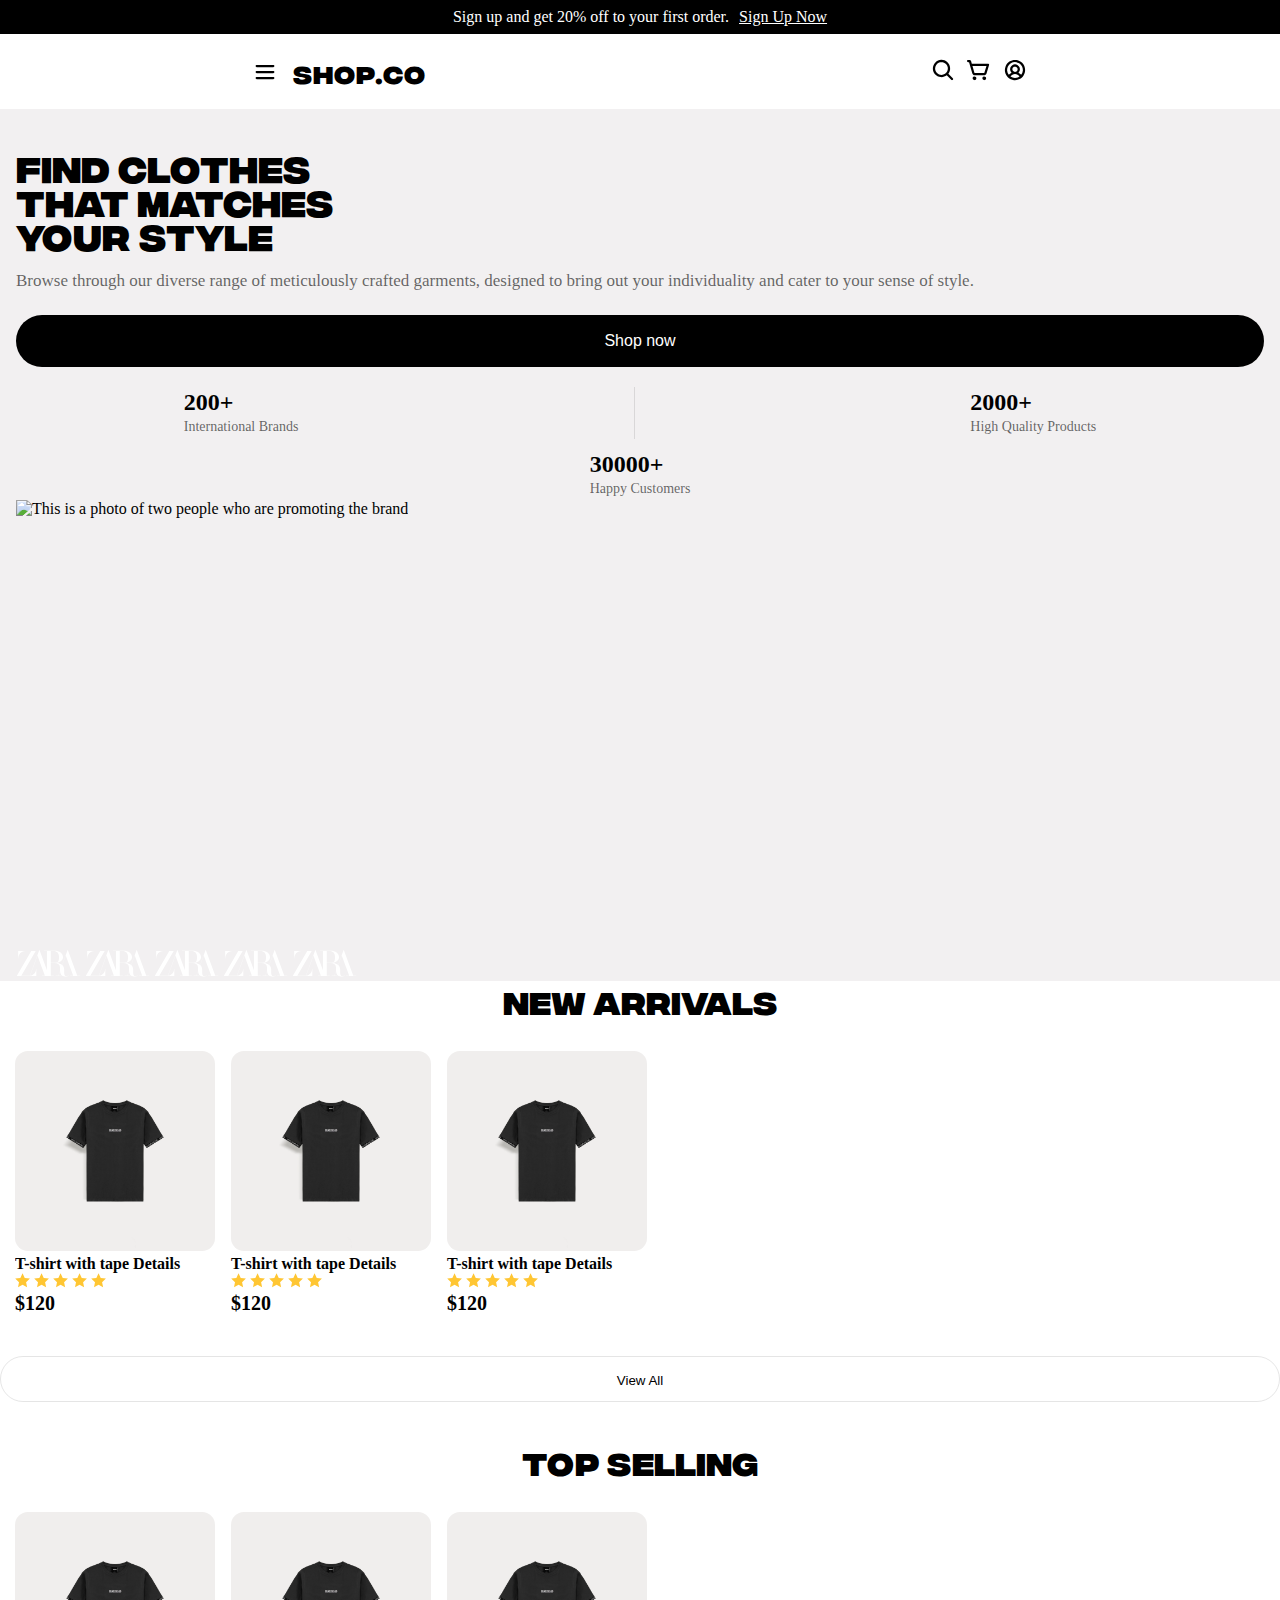
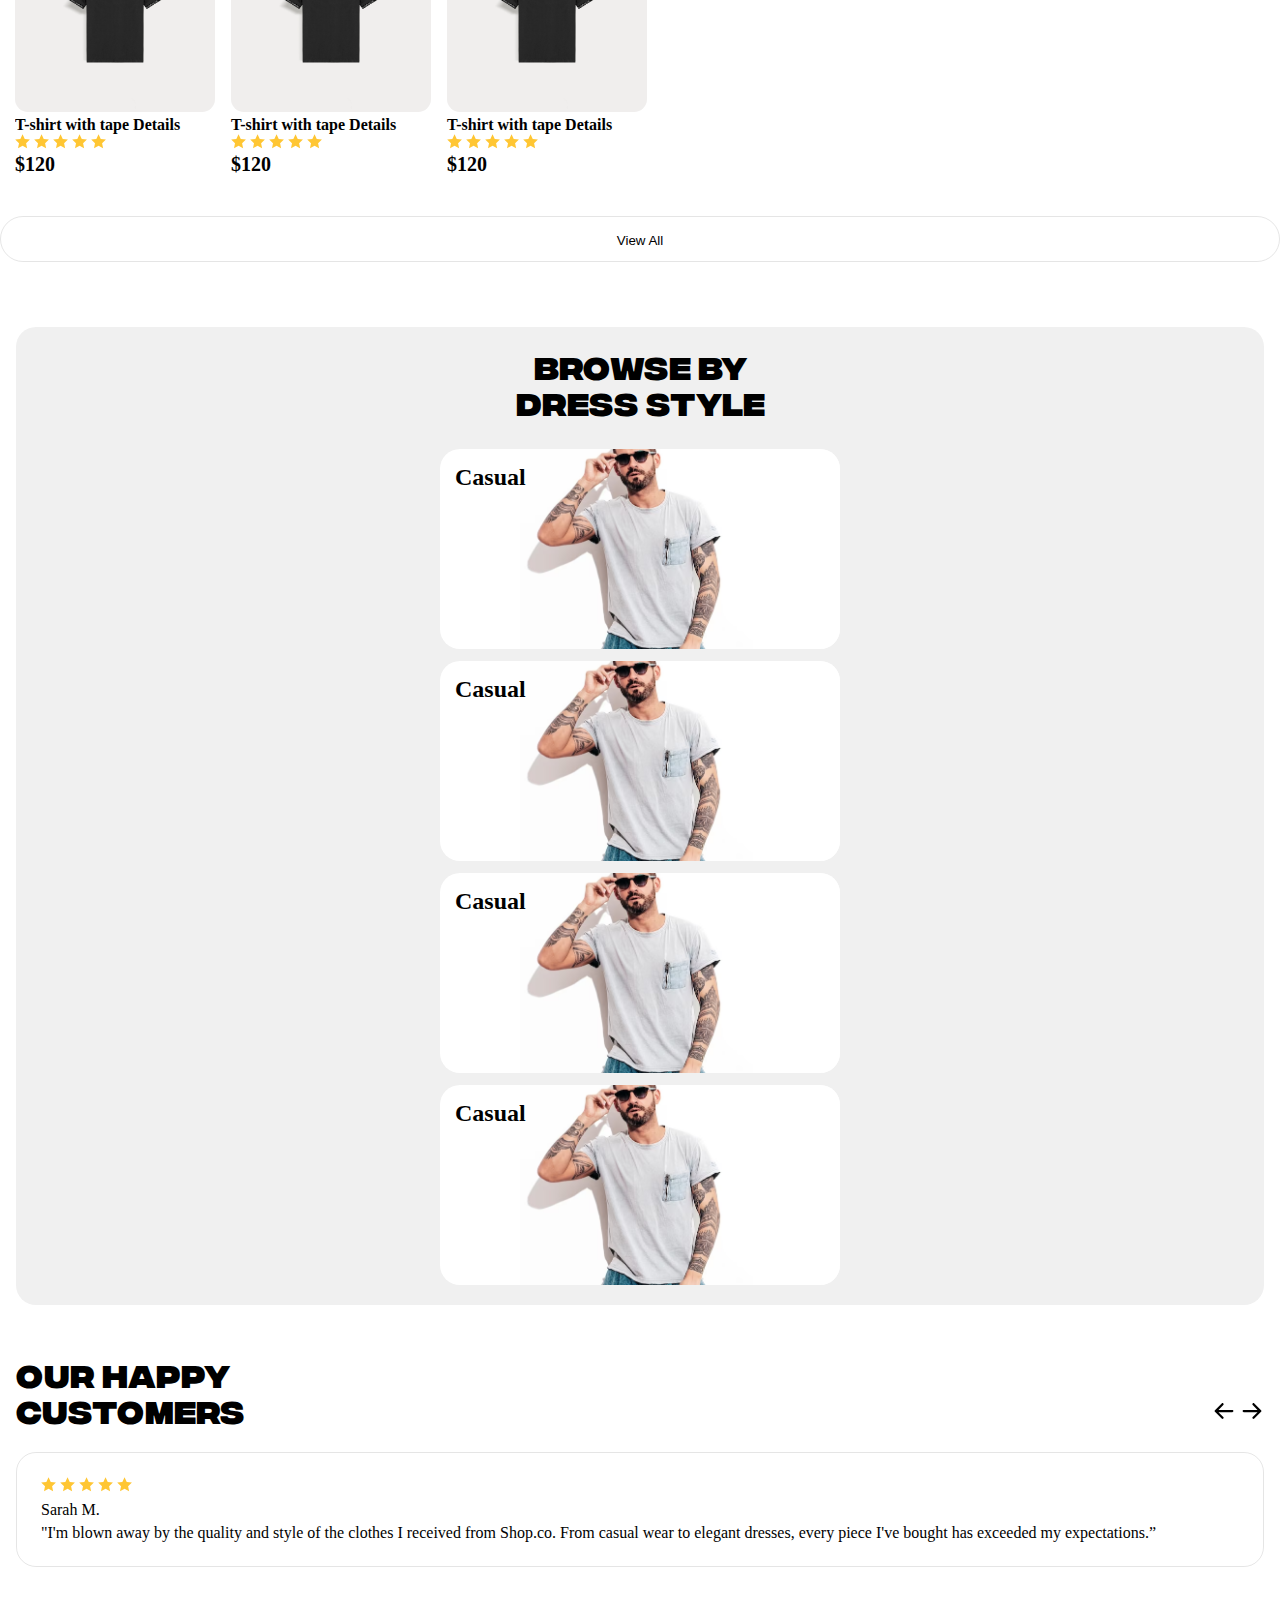
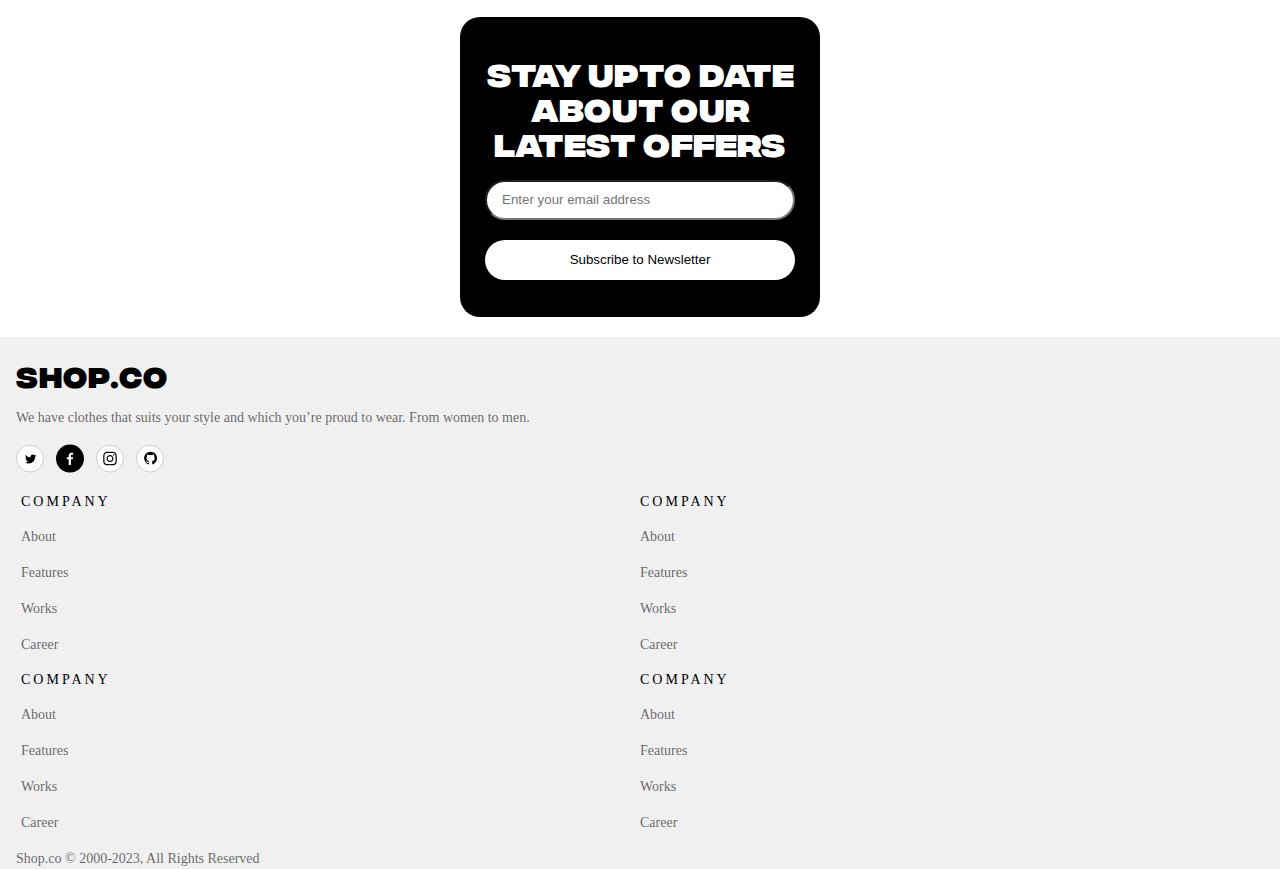
==== e_commerce/index.html @ 4b3caf9c "Added several elements in css" ====
<!DOCTYPE html>
<html lang="en">

<head>
    <meta charset="UTF-8">
    <meta name="viewport" content="width=device-width, initial-scale=1.0">
    <title>Ecommerce</title>
    <link href="https://fonts.cdnfonts.com/css/satoshi" rel="stylesheet">
    <link rel="stylesheet" href="./global.css">
    <link rel="stylesheet" href="font.css">
    <link rel="stylesheet" href="style.css">
</head>

<body>
    <header>
        <section class="flex-all-center banner">
            <p>Sign up and get 20% off to your first order.</p><span> Sign Up Now</span>
        </section>
        <nav class="navbar">
            <div class="flex-all-center navbar__side">
                <img class="menu" src="./assets/icons/Frame.svg" alt="">
                <p class="logo">SHOP.CO</p>
            </div>
            <div class="flex-all-center navbar__icons">
                <div class="search"><img src="./assets/icons/Frame (1).svg" alt=""></div>
                <div class="cart"><img src="./assets/icons/Frame (2).svg" alt=""></div>
                <div class="user"><img src="./assets/icons/Frame (3).svg" alt=""></div>
            </div>

        </nav>
    </header>

    <section class="hero">
        <h1 class="hero__heading">FIND CLOTHES THAT MATCHES YOUR STYLE</h1>
        <p class="hero__content">Browse through our diverse range of meticulously crafted garments, designed to
            bring
            out your individuality and cater to your sense of style.</p>
        <button class="hero__button">Shop now</button>
        <div class="hero__numbers">
            <div class="section-1">
                <div class="one">
                    <span>200+</span>
                    <p>International Brands</p>
                </div>
                <div class="line">

                </div>
                <div class="two">
                    <span>2000+</span>
                    <p>High Quality Products</p>
                </div>
            </div>
            <div class="three">
                <span>30000+</span>
                <p>Happy Customers</p>
            </div>
        </div>

        <div class="hero__image">
            <img src="./assets/images/branding.jpeg" alt="This is a photo of two people who are promoting the brand">
        </div>

        <section class="hero__brands">
            <img src="./assets/logos/zara-logo-1 1.svg" alt="" class="hero_brand">
            <img src="./assets/logos/zara-logo-1 1.svg" alt="" class="hero_brand">
            <img src="./assets/logos/zara-logo-1 1.svg" alt="" class="hero_brand">
            <img src="./assets/logos/zara-logo-1 1.svg" alt="" class="hero_brand">
            <img src="./assets/logos/zara-logo-1 1.svg" alt="" class="hero_brand">
        </section>
    </section>

    <section class="products">
        <div>
            <h2 class="products__header">NEW ARRIVALS</h2>
            <ul class="products__list">
                <li class="products__list-item">
                    <div class="image">
                        <img src="./assets/images/shirt.png" alt="This is an image of a shirt">
                    </div>
                    <p>T-shirt with tape Details</p>
                    <div class="stars">
                        <img src="./assets/icons/star1.svg" alt="">
                        <img src="./assets/icons/star1.svg" alt="">
                        <img src="./assets/icons/star1.svg" alt="">
                        <img src="./assets/icons/star1.svg" alt="">
                        <img src="./assets/icons/star1.svg" alt="">
                    </div>
                    <span>$</span><span class="price">120</span>
                </li>
                <li class="products__list-item">
                    <div class="image">
                        <img src="./assets/images/shirt.png" alt="This is an image of a shirt">
                    </div>
                    <p>T-shirt with tape Details</p>
                    <div class="stars">
                        <img src="./assets/icons/star1.svg" alt="">
                        <img src="./assets/icons/star1.svg" alt="">
                        <img src="./assets/icons/star1.svg" alt="">
                        <img src="./assets/icons/star1.svg" alt="">
                        <img src="./assets/icons/star1.svg" alt="">
                    </div>
                    <span>$</span><span class="price">120</span>
                </li>
                <li class="products__list-item">
                    <div class="image">
                        <img src="./assets/images/shirt.png" alt="This is an image of a shirt">
                    </div>
                    <p>T-shirt with tape Details</p>
                    <div class="stars">
                        <img src="./assets/icons/star1.svg" alt="">
                        <img src="./assets/icons/star1.svg" alt="">
                        <img src="./assets/icons/star1.svg" alt="">
                        <img src="./assets/icons/star1.svg" alt="">
                        <img src="./assets/icons/star1.svg" alt="">
                    </div>
                    <span>$</span><span class="price">120</span>
                </li>
            </ul>
            <button>View All</button>
        </div>
        <div class="top__selling">
            <h2 class="products__header">TOP SELLING</h2>
            <ul class="products__list">
                <li class="products__list-item">
                    <div class="image">
                        <img src="./assets/images/shirt.png" alt="This is an image of a shirt">
                    </div>
                    <p>T-shirt with tape Details</p>
                    <div class="stars">
                        <img src="./assets/icons/star1.svg" alt="">
                        <img src="./assets/icons/star1.svg" alt="">
                        <img src="./assets/icons/star1.svg" alt="">
                        <img src="./assets/icons/star1.svg" alt="">
                        <img src="./assets/icons/star1.svg" alt="">
                    </div>
                    <span>$</span><span class="price">120</span>
                </li>
                <li class="products__list-item">
                    <div class="image">
                        <img src="./assets/images/shirt.png" alt="This is an image of a shirt">
                    </div>
                    <p>T-shirt with tape Details</p>
                    <div class="stars">
                        <img src="./assets/icons/star1.svg" alt="">
                        <img src="./assets/icons/star1.svg" alt="">
                        <img src="./assets/icons/star1.svg" alt="">
                        <img src="./assets/icons/star1.svg" alt="">
                        <img src="./assets/icons/star1.svg" alt="">
                    </div>
                    <span>$</span><span class="price">120</span>
                </li>
                <li class="products__list-item">
                    <div class="image">
                        <img src="./assets/images/shirt.png" alt="This is an image of a shirt">
                    </div>
                    <p>T-shirt with tape Details</p>
                    <div class="stars">
                        <img src="./assets/icons/star1.svg" alt="">
                        <img src="./assets/icons/star1.svg" alt="">
                        <img src="./assets/icons/star1.svg" alt="">
                        <img src="./assets/icons/star1.svg" alt="">
                        <img src="./assets/icons/star1.svg" alt="">
                    </div>
                    <span>$</span><span class="price">120</span>
                </li>
            </ul>
            <button>View All</button>
        </div>
    </section>
    <section class="flex-all-center style">
        <h2>BROWSE BY DRESS STYLE</h2>
        <ul class="style__list">
            <li class="style__item">
                <img src="./assets/images/shirt__2.png" alt="">
                <span>Casual</span>
            </li>
            <li class="style__item">
                <img src="./assets/images/shirt__2.png" alt="">
                <span>Casual</span>
            </li>
            <li class="style__item">
                <img src="./assets/images/shirt__2.png" alt="">
                <span>Casual</span>
            </li>
            <li class="style__item">
                <img src="./assets/images/shirt__2.png" alt="">
                <span>Casual</span>
            </li>
        </ul>
    </section>
    <section class="testimonials">
        <div class="header">
            <h2>OUR HAPPY CUSTOMERS</h2>
            <div class="arrows">
                <img src="./assets/icons/arrow-left.svg" alt="">
                <img src="./assets/icons/arrow-right.svg" alt="">
            </div>
        </div>

        <article class="testimonials__section">
            <div class="stars">
                <img src="./assets/icons/star1.svg" alt="">
                <img src="./assets/icons/star1.svg" alt="">
                <img src="./assets/icons/star1.svg" alt="">
                <img src="./assets/icons/star1.svg" alt="">
                <img src="./assets/icons/star1.svg" alt="">
            </div>
            <p>Sarah M.</p>
            <p>"I'm blown away by the quality and style of the clothes I received from Shop.co. From casual wear to
                elegant dresses, every piece I've bought has exceeded my expectations.”</p>
        </article>
    </section>

    <section class="flex-all-center newsletter">
        <p>STAY UPTO DATE ABOUT OUR LATEST OFFERS</p>
        <input type="text" placeholder="Enter your email address">
        <button>Subscribe to Newsletter</button>
    </section>
    <footer class="footer">
        <h2>SHOP.CO</h2>
        <p>We have clothes that suits your style and which you’re proud to wear. From women to men.</p>
        <ul class="socials">
            <li>
                <img src="./assets/icons/socials.svg" alt="">
            </li>
        </ul>
        <div class="footer__items">
            <ul class="footer__links">
                <p>COMPANY</p>
                <li>
                    <a href="">About</a>
                </li>
                <li>
                    <a href="">Features</a>
                </li>
                <li>
                    <a href="">Works</a>
                </li>
                <li>
                    <a href="">Career</a>
                </li>
            </ul>
            <ul class="footer__links">
                <p>COMPANY</p>
                <li>
                    <a href="">About</a>
                </li>
                <li>
                    <a href="">Features</a>
                </li>
                <li>
                    <a href="">Works</a>
                </li>
                <li>
                    <a href="">Career</a>
                </li>
            </ul>
            <ul class="footer__links">
                <p>COMPANY</p>
                <li>
                    <a href="">About</a>
                </li>
                <li>
                    <a href="">Features</a>
                </li>
                <li>
                    <a href="">Works</a>
                </li>
                <li>
                    <a href="">Career</a>
                </li>
            </ul>
            <ul class="footer__links">
                <p>COMPANY</p>
                <li>
                    <a href="">About</a>
                </li>
                <li>
                    <a href="">Features</a>
                </li>
                <li>
                    <a href="">Works</a>
                </li>
                <li>
                    <a href="">Career</a>
                </li>
            </ul>
        </div>
        <p class="copyright">Shop.co © 2000-2023, All Rights Reserved</p>
    </footer>

</body>

</html>
---- e_commerce/global.css ----
/* This is the universal box sizing element */
html {
    box-sizing: border-box;
}

*,
*:before,
*:after {
    box-sizing: inherit;
}

/* Generic reset for many elements */
h1,
h2,
h3,
h4,
h5,
h6,
p,
ul,
ol,
li,
body {
    margin: 0;
    padding: 0;
    font-family: "Satoshi";
    font-style: normal;
    line-height: normal;
}


li {
    list-style-type: none;
}

button {
    border: none;
    background-color: transparent;
}

a{
    text-decoration: none;
    color: #fff;
}
---- e_commerce/font.css ----
@font-face {
    font-family: 'Integral';
    src: url('./assets/fonts/Fontspring-DEMO-integralcf-extrabold.woff2') format('woff');
    font-weight: bold;
    font-style: normal;
}
@font-face {
    font-family: 'Integral';
    src: url('./assets/fonts/Fontspring-DEMO-integralcf-regular.woff2') format('woff');
    font-weight: normal;
    font-style: normal;
}
---- e_commerce/style.css ----
:root {
    --black: #000;
    --text-color: #fff;
    --margin: 0px 16px;
}

.container {
    padding: 0px 15px;
}

.flex-all-center {
    display: flex;
    justify-content: center;
    align-items: center;
}

.banner {
    background-color: var(--black);
    color: var(--text-color);
    height: 34px;
    padding: 10px 30px;
    gap: 10px;
    font-weight: 400;
}

.banner span {
    text-decoration: underline;
    font-weight: 500;
    cursor: pointer;
}

.banner span:hover {
    text-decoration: none;
}

.navbar {
    display: flex;
    justify-content: space-around;
    align-items: center;
    height: 75px;
}

.menu,
.logo {
    margin-right: auto;
}

.navbar__side {
    gap: 16px;
}

.logo {
    font-family: 'Integral';
    font-size: 25.2px;
    font-weight: bold;
}

.navbar__icons {
    gap: 12px;
}

.hero {
    background: #F2F0F1;
    padding: 40px 16px 0px 16px;
}

.hero__heading {
    font-family: "Integral";
    font-size: 36px;
    font-weight: bold;
    line-height: 34px;
    width: 320px;
}

.hero__content {
    margin-top: 20px;
    color: rgba(0, 0, 0, 0.60);
    font-size: 17px;
    font-style: normal;
    font-weight: 400;
    line-height: 20px;
}

.hero__button {
    width: 100%;
    background-color: var(--black);
    color: var(--text-color);
    margin-top: 24px;
    margin-inline: auto;
    border-radius: 62px;
    height: 52px;
    font-size: 16px;
    font-weight: 500;
}

.hero__numbers {
    display: flex;
    justify-content: center;
    flex-wrap: wrap;
    margin-top: 20px;
}

.hero__numbers div span {
    font-size: 24px;
    font-style: normal;
    font-weight: 700;
    line-height: normal;
}

.hero__numbers div p {
    color: rgba(0, 0, 0, 0.60);
    font-size: 14px;
    font-style: normal;
    font-weight: 400;
    line-height: 22px;
    /* 183.333% */
}

.hero__numbers .section-1 {
    display: flex;
    align-items: center;
    justify-content: space-around;
    flex-basis: 100%;
}

.hero__numbers .section-1 .line {
    width: 1px;
    height: 52px;
    background: rgba(0, 0, 0, 0.10);
}

.hero__numbers .three {
    margin-top: 12px;
}

.hero__image {
    width: 100%;
    height: 450px;
    flex-shrink: 0;
}

.hero__image img {
    width: 100%;
    height: 100%;
    object-fit: cover;
}

.products button {
    width: 100%;
    height: 46px;
    padding: 16px 54px;
    gap: 12px;
    border-radius: 62px;
    border: 1px solid rgba(0, 0, 0, 0.10);
    margin-top: 30.5px;
}

.products__header {
    color: #000;
    text-align: center;
    font-family: "Integral";
    font-size: 32px;
    font-style: normal;
    font-weight: 700;
    line-height: normal;
}

.products__list {
    display: flex;
    gap: 16px;
    overflow-x: scroll;
    margin-top: 32px;
    margin-left: 15px;
}

.products__list-item {
    flex-direction: column;
    padding-bottom: 10px;
}

.products__list-item .image img {
    width: 200px;
    height: 200px;
    border-radius: 13px;
    background: #F0EEED;
    object-fit: contain;
}

.products__list-item p {
    font-size: 16px;
    font-weight: 700;
    line-height: normal;
}

.products__list-item span {
    font-size: 20px;
    font-style: normal;
    font-weight: 700;
    line-height: normal;
}

.top__selling {
    margin-top: 40px;
}

.style {
    border-radius: 20px;
    background: #F0F0F0;
    flex-direction: column;
    padding: 20px 0px;
    margin: var(--margin);
    margin-top: 65px;
}

.style h2 {
    width: 250px;
    color: #000;
    text-align: center;
    font-family: "Integral";
    font-size: 32px;
    font-style: normal;
    font-weight: 700;
    line-height: 36px;
    margin-bottom: 30px;
}

.style__list {
    display: flex;
    flex-direction: column;
    gap: 12px;
}

.style__item {
    position: relative;
    width: 400px;
    height: 200px;
    border-radius: 20px;
    background: #fff;
    overflow: hidden;
}

.style__item img {
    position: absolute;
    width: 100%;
    height: 100%;
    object-fit: cover;
    object-position: 80px;
    z-index: 0;
}

.style__item span {
    color: #000;
    font-family: Satoshi;
    font-size: 24px;
    font-style: normal;
    font-weight: 700;
    line-height: normal;
    margin-top: 15px;
    margin-left: 15px;
    position: absolute;
    z-index: 10;
}

.testimonials {
    margin: var(--margin);
    padding: 50px 0px;
}

.testimonials .header {
    display: flex;
    justify-content: space-between;
    gap: 10px;
    margin-bottom: 25px;

}

.testimonials .header .arrows {
    align-self: last baseline;
}

.testimonials h2 {
    color: #000;
    font-family: "Integral";
    font-size: 32px;
    font-style: normal;
    font-weight: 700;
    line-height: 36px;
    flex-basis: 250px;
}

.testimonials__section {
    display: flex;
    flex-direction: column;
    padding: 24px;
    gap: 5px;
    border-radius: 20px;
    border: 1px solid rgba(0, 0, 0, 0.10);
}

.newsletter {
    display: flex;
    justify-content: center;
    align-items: center;
    flex-direction: column;
    width: 360px;
    height: 300px;
    gap: 20px;
    border-radius: 20px;
    background: var(--black);
    margin-inline: auto;
}

.newsletter p {
    color: #FFF;
    font-family: "Integral";
    font-size: 32px;
    font-weight: 700;
    line-height: 35px;
    text-align: center;
}

.newsletter input {
    width: 310px;
    height: 40px;
    padding: 10px 15px;
    border-radius: 60px;
    background: #FFF;
}

.newsletter button {
    width: 310px;
    height: 40px;
    padding: 10px 15px;
    border-radius: 60px;
    background: #FFF;
}

.footer {
    position: relative;
    background: #F0F0F0;
    padding: var(--margin);
    margin-top: 20px;
    padding-top: 20px;
}

.footer h2 {
    color: #000;
    font-family: "Integral";
    font-size: 28.847px;
    font-style: normal;
    font-weight: 700;
    line-height: normal;
    margin-bottom: 16px;
}

.footer p {
    color: rgba(0, 0, 0, 0.60);
    font-family: Satoshi;
    font-size: 14px;
    font-style: normal;
    font-weight: 400;
    line-height: 20px;
    /* 142.857% */
}

.footer a {
    color: rgba(0, 0, 0, 0.60);
    font-family: Satoshi;
    font-size: 14px;
    font-style: normal;
    font-weight: 400;
    line-height: 20px;
    /* 142.857% */
}

.footer .socials {
    margin-top: 16px;

}

.footer__links p {
    color: #000;
    font-family: Satoshi;
    font-size: 14px;
    font-style: normal;
    font-weight: 500;
    line-height: 18px;
    letter-spacing: 3px;
    margin-bottom: 16px;
}

.footer__links li {
    margin-bottom: 16px;
}

.footer .footer__items {
    display: flex;
    padding-inline: 5px;
    flex-wrap: wrap;
    margin-top: 16px;
}

.footer__links {
    flex-basis: 50%;
}
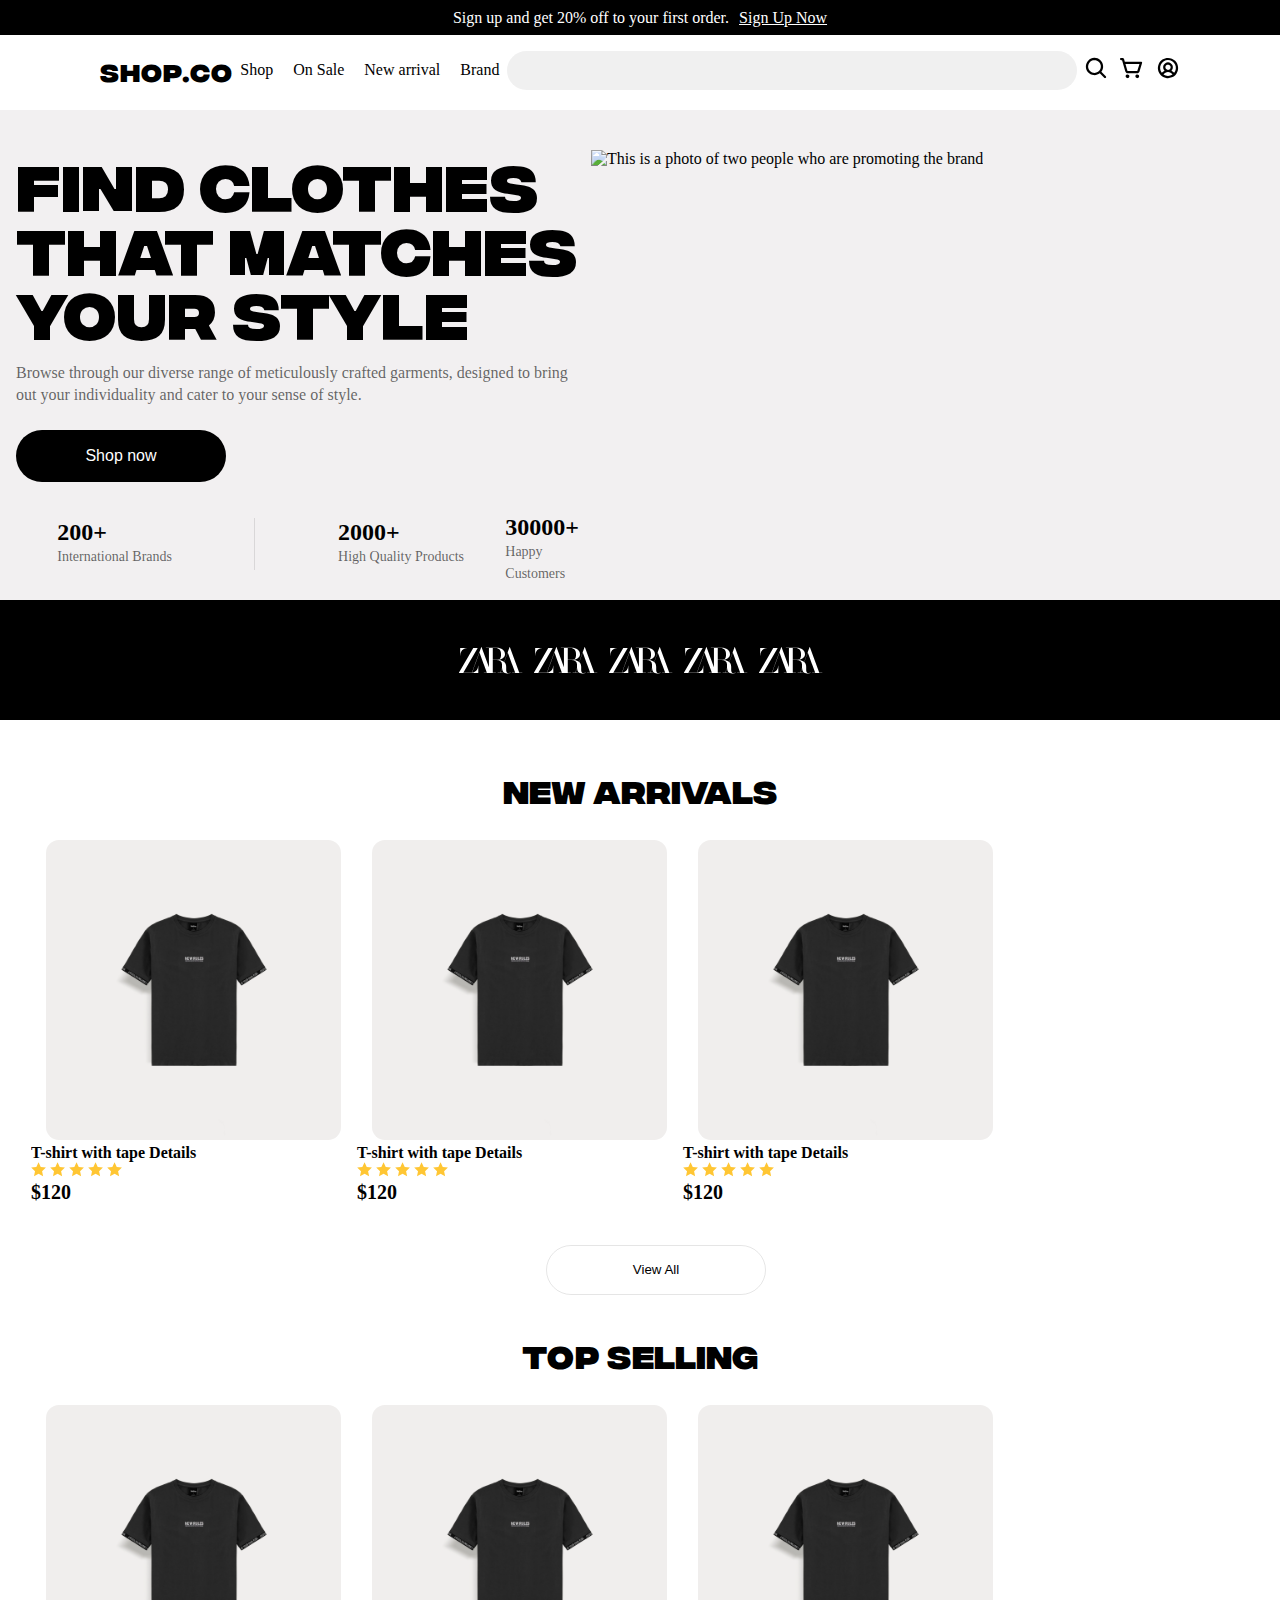
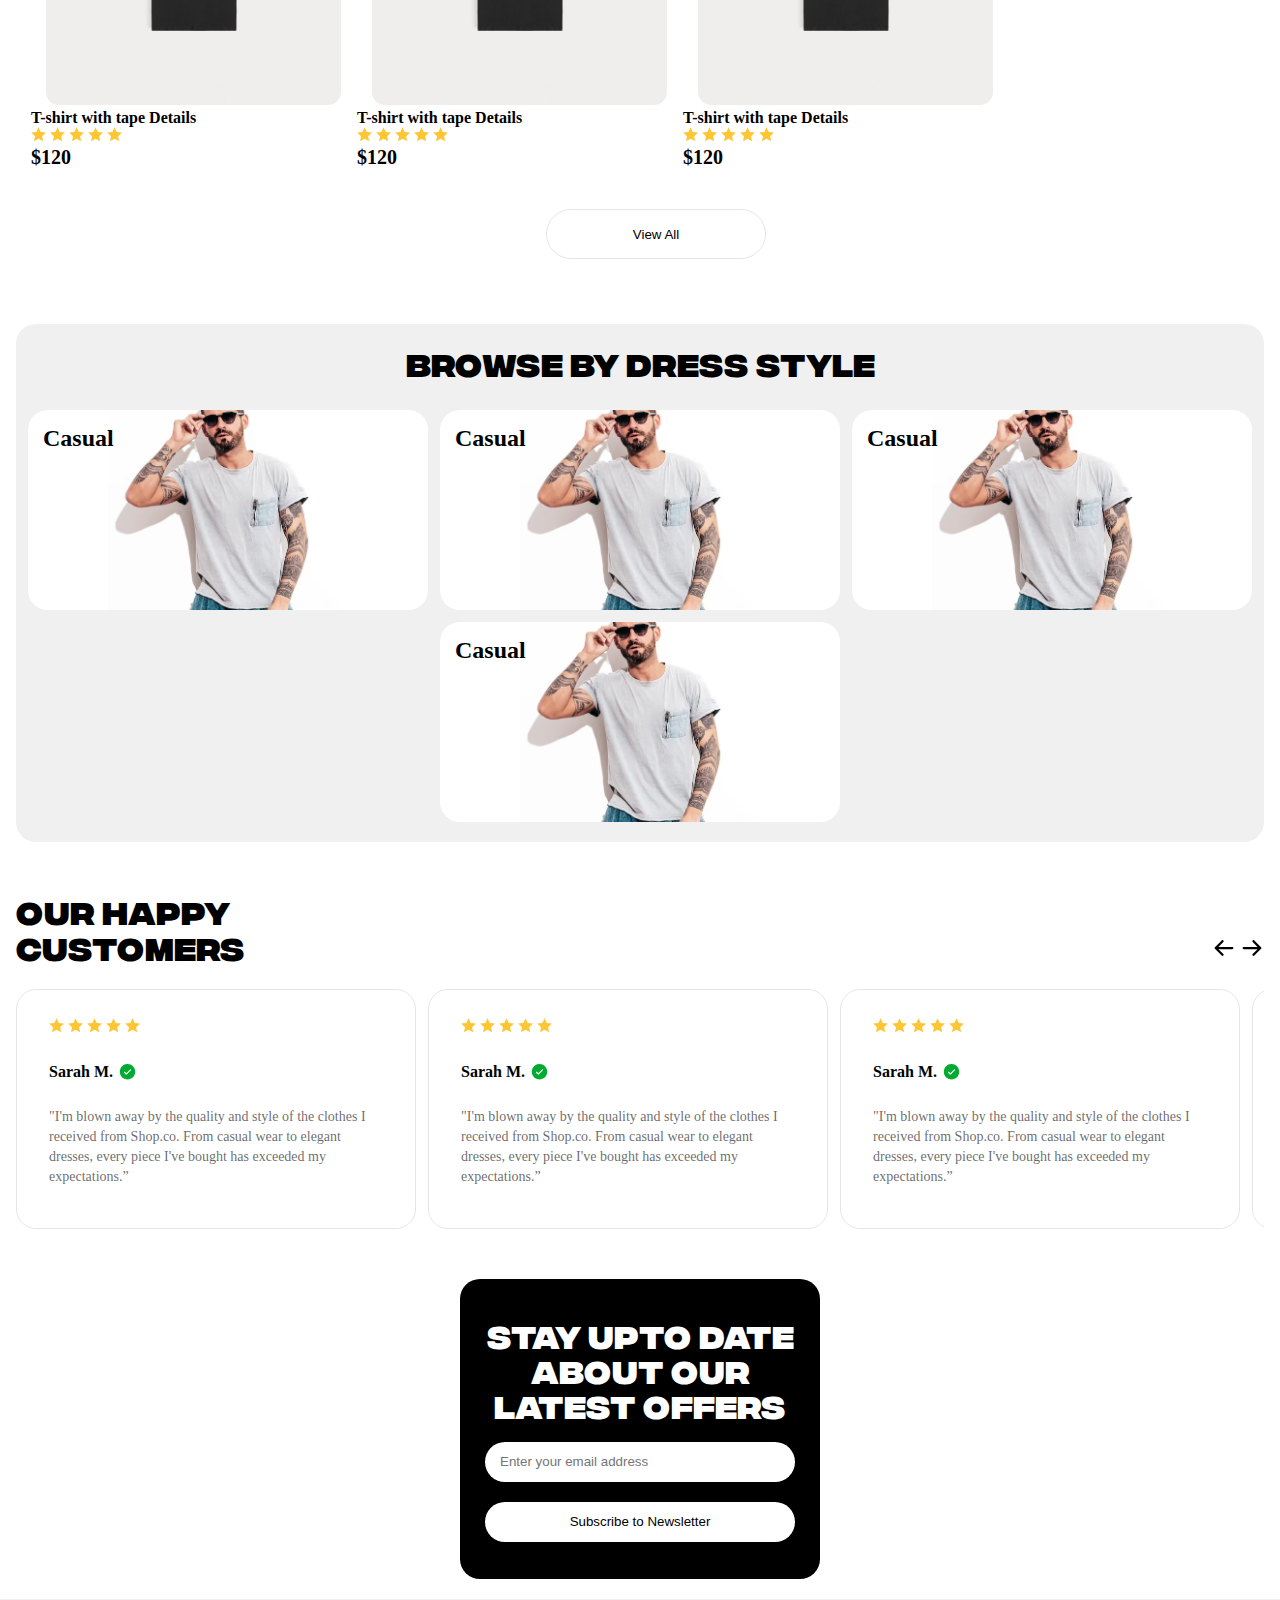
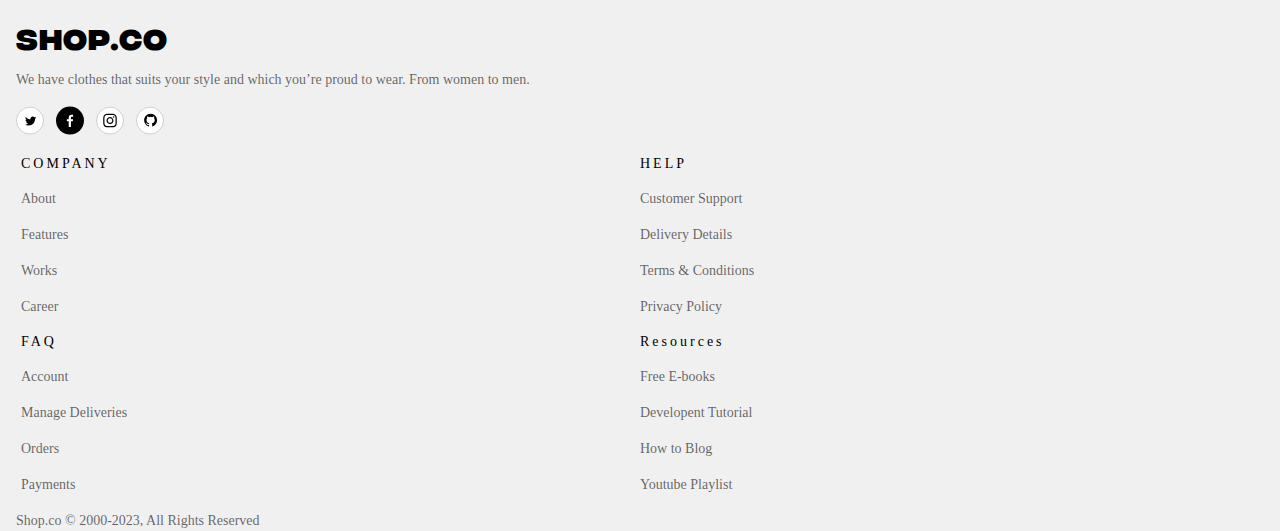
==== commit dea88134: "This is just an updated repository period" ====
--- a/e_commerce/index.html
+++ b/e_commerce/index.html
@@ -13,15 +13,32 @@
 
 <body>
     <header>
-        <section class="flex-all-center banner">
+        <section class="banner">
             <p>Sign up and get 20% off to your first order.</p><span> Sign Up Now</span>
         </section>
         <nav class="navbar">
-            <div class="flex-all-center navbar__side">
+            <div class="navbar__side">
                 <img class="menu" src="./assets/icons/Frame.svg" alt="">
                 <p class="logo">SHOP.CO</p>
             </div>
-            <div class="flex-all-center navbar__icons">
+            <div class="page__links">
+                <ul>
+                    <li>
+                        <a href="">Shop</a>
+                    </li>
+                    <li>
+                        <a href="">On Sale</a>
+                    </li>
+                    <li>
+                        <a href="">New arrival</a>
+                    </li>
+                    <li>
+                        <a href="">Brand</a>
+                    </li>
+                </ul>
+            </div>
+            <div class="search"><input type="search"></div>
+            <div class="navbar__icons">
                 <div class="search"><img src="./assets/icons/Frame (1).svg" alt=""></div>
                 <div class="cart"><img src="./assets/icons/Frame (2).svg" alt=""></div>
                 <div class="user"><img src="./assets/icons/Frame (3).svg" alt=""></div>
@@ -31,46 +48,46 @@
     </header>
 
     <section class="hero">
-        <h1 class="hero__heading">FIND CLOTHES THAT MATCHES YOUR STYLE</h1>
-        <p class="hero__content">Browse through our diverse range of meticulously crafted garments, designed to
-            bring
-            out your individuality and cater to your sense of style.</p>
-        <button class="hero__button">Shop now</button>
-        <div class="hero__numbers">
-            <div class="section-1">
-                <div class="one">
-                    <span>200+</span>
-                    <p>International Brands</p>
-                </div>
-                <div class="line">
-
-                </div>
-                <div class="two">
-                    <span>2000+</span>
-                    <p>High Quality Products</p>
-                </div>
-            </div>
-            <div class="three">
-                <span>30000+</span>
-                <p>Happy Customers</p>
-            </div>
-        </div>
-
+        <div class="hero__main">
+            <h1 class="hero__heading">FIND CLOTHES THAT MATCHES YOUR STYLE</h1>
+            <p class="hero__content">Browse through our diverse range of meticulously crafted garments, designed to
+                bring
+                out your individuality and cater to your sense of style.</p>
+            <button class="hero__button">Shop now</button>
+            <div class="hero__numbers">
+                <div class="section-1">
+                    <div class="one">
+                        <span>200+</span>
+                        <p>International Brands</p>
+                    </div>
+                    <div class="line">
+    
+                    </div>
+                    <div class="two">
+                        <span>2000+</span>
+                        <p>High Quality Products</p>
+                    </div>
+                    <!-- <div class="line"> -->
+                </div>
+                <div class="three">
+                    <span>30000+</span>
+                    <p>Happy Customers</p>
+                </div>
+            </div>
+        </div>
         <div class="hero__image">
             <img src="./assets/images/branding.jpeg" alt="This is a photo of two people who are promoting the brand">
         </div>
-
-        <section class="hero__brands">
-            <img src="./assets/logos/zara-logo-1 1.svg" alt="" class="hero_brand">
-            <img src="./assets/logos/zara-logo-1 1.svg" alt="" class="hero_brand">
-            <img src="./assets/logos/zara-logo-1 1.svg" alt="" class="hero_brand">
-            <img src="./assets/logos/zara-logo-1 1.svg" alt="" class="hero_brand">
-            <img src="./assets/logos/zara-logo-1 1.svg" alt="" class="hero_brand">
-        </section>
-    </section>
-
+    </section>
+    <section class="hero__brands">
+        <img src="./assets/logos/zara-logo-1 1.svg" alt="" class="hero_brand">
+        <img src="./assets/logos/zara-logo-1 1.svg" alt="" class="hero_brand">
+        <img src="./assets/logos/zara-logo-1 1.svg" alt="" class="hero_brand">
+        <img src="./assets/logos/zara-logo-1 1.svg" alt="" class="hero_brand">
+        <img src="./assets/logos/zara-logo-1 1.svg" alt="" class="hero_brand">
+    </section>
     <section class="products">
-        <div>
+        <div class="all__products">
             <h2 class="products__header">NEW ARRIVALS</h2>
             <ul class="products__list">
                 <li class="products__list-item">
@@ -167,22 +184,22 @@
             <button>View All</button>
         </div>
     </section>
-    <section class="flex-all-center style">
+    <section class="style">
         <h2>BROWSE BY DRESS STYLE</h2>
         <ul class="style__list">
-            <li class="style__item">
+            <li class="style__item one">
                 <img src="./assets/images/shirt__2.png" alt="">
                 <span>Casual</span>
             </li>
-            <li class="style__item">
+            <li class="style__item two">
                 <img src="./assets/images/shirt__2.png" alt="">
                 <span>Casual</span>
             </li>
-            <li class="style__item">
+            <li class="style__item three">
                 <img src="./assets/images/shirt__2.png" alt="">
                 <span>Casual</span>
             </li>
-            <li class="style__item">
+            <li class="style__item four">
                 <img src="./assets/images/shirt__2.png" alt="">
                 <span>Casual</span>
             </li>
@@ -197,21 +214,60 @@
             </div>
         </div>
 
-        <article class="testimonials__section">
-            <div class="stars">
-                <img src="./assets/icons/star1.svg" alt="">
-                <img src="./assets/icons/star1.svg" alt="">
-                <img src="./assets/icons/star1.svg" alt="">
-                <img src="./assets/icons/star1.svg" alt="">
-                <img src="./assets/icons/star1.svg" alt="">
-            </div>
-            <p>Sarah M.</p>
-            <p>"I'm blown away by the quality and style of the clothes I received from Shop.co. From casual wear to
-                elegant dresses, every piece I've bought has exceeded my expectations.”</p>
-        </article>
-    </section>
-
-    <section class="flex-all-center newsletter">
+        <div class="testionial__list">
+            <article class="testimonials__section">
+                <div class="stars">
+                    <img src="./assets/icons/star1.svg" alt="">
+                    <img src="./assets/icons/star1.svg" alt="">
+                    <img src="./assets/icons/star1.svg" alt="">
+                    <img src="./assets/icons/star1.svg" alt="">
+                    <img src="./assets/icons/star1.svg" alt="">
+                </div>
+                <p class="name">Sarah M. <img src="./assets/icons/verified.svg" alt=""></p>
+                <p>"I'm blown away by the quality and style of the clothes I received from Shop.co. From casual wear to
+                    elegant dresses, every piece I've bought has exceeded my expectations.”</p>
+            </article>
+            <article class="testimonials__section">
+                <div class="stars">
+                    <img src="./assets/icons/star1.svg" alt="">
+                    <img src="./assets/icons/star1.svg" alt="">
+                    <img src="./assets/icons/star1.svg" alt="">
+                    <img src="./assets/icons/star1.svg" alt="">
+                    <img src="./assets/icons/star1.svg" alt="">
+                </div>
+                <p class="name">Sarah M. <img src="./assets/icons/verified.svg" alt=""></p>
+                <p>"I'm blown away by the quality and style of the clothes I received from Shop.co. From casual wear to
+                    elegant dresses, every piece I've bought has exceeded my expectations.”</p>
+            </article>
+            <article class="testimonials__section">
+                <div class="stars">
+                    <img src="./assets/icons/star1.svg" alt="">
+                    <img src="./assets/icons/star1.svg" alt="">
+                    <img src="./assets/icons/star1.svg" alt="">
+                    <img src="./assets/icons/star1.svg" alt="">
+                    <img src="./assets/icons/star1.svg" alt="">
+                </div>
+                <p class="name">Sarah M. <img src="./assets/icons/verified.svg" alt=""></p>
+                <p>"I'm blown away by the quality and style of the clothes I received from Shop.co. From casual wear to
+                    elegant dresses, every piece I've bought has exceeded my expectations.”</p>
+            </article>
+            <article class="testimonials__section">
+                <div class="stars">
+                    <img src="./assets/icons/star1.svg" alt="">
+                    <img src="./assets/icons/star1.svg" alt="">
+                    <img src="./assets/icons/star1.svg" alt="">
+                    <img src="./assets/icons/star1.svg" alt="">
+                    <img src="./assets/icons/star1.svg" alt="">
+                </div>
+                <p class="name">Sarah M. <img src="./assets/icons/verified.svg" alt=""></p>
+                <p>"I'm blown away by the quality and style of the clothes I received from Shop.co. From casual wear to
+                    elegant dresses, every piece I've bought has exceeded my expectations.”</p>
+            </article>
+        </div>
+        
+    </section>
+
+    <section class="newsletter">
         <p>STAY UPTO DATE ABOUT OUR LATEST OFFERS</p>
         <input type="text" placeholder="Enter your email address">
         <button>Subscribe to Newsletter</button>
@@ -241,48 +297,48 @@
                 </li>
             </ul>
             <ul class="footer__links">
-                <p>COMPANY</p>
-                <li>
-                    <a href="">About</a>
-                </li>
-                <li>
-                    <a href="">Features</a>
-                </li>
-                <li>
-                    <a href="">Works</a>
-                </li>
-                <li>
-                    <a href="">Career</a>
+                <p>HELP</p>
+                <li>
+                    <a href="">Customer Support</a>
+                </li>
+                <li>
+                    <a href="">Delivery Details</a>
+                </li>
+                <li>
+                    <a href="">Terms & Conditions</a>
+                </li>
+                <li>
+                    <a href="">Privacy Policy</a>
                 </li>
             </ul>
             <ul class="footer__links">
-                <p>COMPANY</p>
-                <li>
-                    <a href="">About</a>
-                </li>
-                <li>
-                    <a href="">Features</a>
-                </li>
-                <li>
-                    <a href="">Works</a>
-                </li>
-                <li>
-                    <a href="">Career</a>
+                <p>FAQ</p>
+                <li>
+                    <a href="">Account</a>
+                </li>
+                <li>
+                    <a href="">Manage Deliveries</a>
+                </li>
+                <li>
+                    <a href="">Orders</a>
+                </li>
+                <li>
+                    <a href="">Payments</a>
                 </li>
             </ul>
             <ul class="footer__links">
-                <p>COMPANY</p>
-                <li>
-                    <a href="">About</a>
-                </li>
-                <li>
-                    <a href="">Features</a>
-                </li>
-                <li>
-                    <a href="">Works</a>
-                </li>
-                <li>
-                    <a href="">Career</a>
+                <p>Resources</p>
+                <li>
+                    <a href="">Free E-books</a>
+                </li>
+                <li>
+                    <a href="">Developent Tutorial</a>
+                </li>
+                <li>
+                    <a href="">How to Blog</a>
+                </li>
+                <li>
+                    <a href="">Youtube Playlist</a>
                 </li>
             </ul>
         </div>
--- a/e_commerce/style.css
+++ b/e_commerce/style.css
@@ -4,20 +4,17 @@
     --margin: 0px 16px;
 }
 
-.container {
-    padding: 0px 15px;
-}
-
-.flex-all-center {
+::-webkit-scrollbar {
+    display: none;
+}
+
+.banner {
     display: flex;
     justify-content: center;
     align-items: center;
-}
-
-.banner {
     background-color: var(--black);
     color: var(--text-color);
-    height: 34px;
+    height: 35px;
     padding: 10px 30px;
     gap: 10px;
     font-weight: 400;
@@ -35,27 +32,37 @@
 
 .navbar {
     display: flex;
-    justify-content: space-around;
+    justify-content: space-between;
     align-items: center;
+    padding: 0px 20px;
     height: 75px;
 }
 
-.menu,
-.logo {
-    margin-right: auto;
-}
-
 .navbar__side {
-    gap: 16px;
+    display: flex;
+    justify-content: center;
+    align-items: center;
+    gap: 15px;
+}
+
+.menu {
+    transform: translateY(3px);
 }
 
 .logo {
     font-family: 'Integral';
-    font-size: 25.2px;
+    font-size: 25px;
     font-weight: bold;
 }
 
+.page__links {
+    display: none;
+}
+
 .navbar__icons {
+    display: flex;
+    justify-content: center;
+    align-items: center;
     gap: 12px;
 }
 
@@ -76,9 +83,6 @@
     margin-top: 20px;
     color: rgba(0, 0, 0, 0.60);
     font-size: 17px;
-    font-style: normal;
-    font-weight: 400;
-    line-height: 20px;
 }
 
 .hero__button {
@@ -86,11 +90,9 @@
     background-color: var(--black);
     color: var(--text-color);
     margin-top: 24px;
-    margin-inline: auto;
     border-radius: 62px;
     height: 52px;
     font-size: 16px;
-    font-weight: 500;
 }
 
 .hero__numbers {
@@ -102,18 +104,14 @@
 
 .hero__numbers div span {
     font-size: 24px;
-    font-style: normal;
-    font-weight: 700;
-    line-height: normal;
+    font-weight: 700;
 }
 
 .hero__numbers div p {
     color: rgba(0, 0, 0, 0.60);
     font-size: 14px;
-    font-style: normal;
     font-weight: 400;
     line-height: 22px;
-    /* 183.333% */
 }
 
 .hero__numbers .section-1 {
@@ -143,6 +141,20 @@
     width: 100%;
     height: 100%;
     object-fit: cover;
+}
+
+.hero__brands {
+    display: flex;
+    align-items: center;
+    justify-content: center;
+    gap: 10px;
+    height: 150px;
+    background-color: #000;
+}
+
+.products {
+    margin: var(--margin);
+    margin-top: 50px;
 }
 
 .products button {
@@ -160,9 +172,7 @@
     text-align: center;
     font-family: "Integral";
     font-size: 32px;
-    font-style: normal;
-    font-weight: 700;
-    line-height: normal;
+    font-weight: 700;
 }
 
 .products__list {
@@ -204,6 +214,9 @@
 }
 
 .style {
+    display: flex;
+    justify-content: center;
+    align-items: center;
     border-radius: 20px;
     background: #F0F0F0;
     flex-direction: column;
@@ -271,7 +284,6 @@
     justify-content: space-between;
     gap: 10px;
     margin-bottom: 25px;
-
 }
 
 .testimonials .header .arrows {
@@ -288,6 +300,14 @@
     flex-basis: 250px;
 }
 
+.testionial__list {
+    width: 100%;
+    display: flex;
+    flex-direction: row;
+    gap: 12px;
+    overflow-x: scroll;
+}
+
 .testimonials__section {
     display: flex;
     flex-direction: column;
@@ -295,6 +315,26 @@
     gap: 5px;
     border-radius: 20px;
     border: 1px solid rgba(0, 0, 0, 0.10);
+}
+
+.testimonials__section .name {
+    color: #000;
+    font-size: 16px;
+    font-style: normal;
+    font-weight: 700;
+    line-height: 22px;
+    display: flex;
+    align-items: center;
+    gap: 5px;
+}
+
+.testimonials__section p {
+    color: rgba(0, 0, 0, 0.60);
+    font-family: Satoshi;
+    font-size: 14px;
+    font-weight: 400;
+    line-height: 20px;
+
 }
 
 .newsletter {
@@ -319,6 +359,11 @@
     text-align: center;
 }
 
+input {
+    outline: none;
+    border: none;
+}
+
 .newsletter input {
     width: 310px;
     height: 40px;
@@ -360,7 +405,6 @@
     font-style: normal;
     font-weight: 400;
     line-height: 20px;
-    /* 142.857% */
 }
 
 .footer a {
@@ -370,7 +414,6 @@
     font-style: normal;
     font-weight: 400;
     line-height: 20px;
-    /* 142.857% */
 }
 
 .footer .socials {
@@ -402,4 +445,393 @@
 
 .footer__links {
     flex-basis: 50%;
+}
+
+@media (min-width:768px) {
+    .navbar {
+        padding: 20px 100px 25px 100px;
+        flex: 1 0 2 0;
+    }
+
+    .menu {
+        display: none;
+    }
+
+    .page__links {
+        display: block;
+    }
+
+    .page__links ul {
+        display: flex;
+        gap: 20px;
+    }
+
+    .navbar input {
+        width: 570px;
+        padding: 12px 16px;
+        border-radius: 60px;
+        background: #F0F0F0;
+    }
+
+    .page__links a {
+        color: #000;
+    }
+
+    .navbar__icons {
+        display: flex;
+        justify-content: center;
+        align-items: center;
+        gap: 12px;
+    }
+
+    .hero {
+        background: #F2F0F1;
+        display: flex;
+    }
+
+    .hero__main {
+        flex-basis: 40%;
+    }
+
+    .hero__heading {
+        width: 575px;
+        color: #000;
+        font-family: "Integral";
+        font-size: 64px;
+        font-style: normal;
+        font-weight: 700;
+        line-height: 64px;
+        /* 100% */
+    }
+
+    .hero__content {
+        color: rgba(0, 0, 0, 0.60);
+        font-family: Satoshi;
+        font-size: 16px;
+        font-style: normal;
+        font-weight: 400;
+        line-height: 22px;
+        /* 137.5% */
+    }
+
+    .hero__button {
+        width: 210px;
+        height: 52px;
+        padding: 16px 54px;
+    }
+
+    .hero__numbers {
+        display: flex;
+        width: 100%;
+        flex-wrap: nowrap;
+        margin-top: 20px;
+    }
+
+    .hero__numbers div span {
+        font-size: 24px;
+        font-style: normal;
+        font-weight: 700;
+        line-height: normal;
+    }
+
+    .hero__numbers div p {
+        color: rgba(0, 0, 0, 0.60);
+        font-size: 14px;
+        font-style: normal;
+        font-weight: 400;
+        line-height: 22px;
+    }
+
+    .hero__numbers .section-1 .line {
+        width: 1px;
+        height: 52px;
+        background: rgba(0, 0, 0, 0.10);
+    }
+
+    .hero__numbers .three {
+        margin-top: 12px;
+    }
+
+    .hero__image {
+        margin-inline: auto;
+        width: 700px;
+        height: 450px;
+    }
+
+    .hero__image img {
+        width: 100%;
+        height: 100%;
+        object-fit: cover;
+        object-position: 100% 10%;
+    }
+
+    .hero__brands {
+        height: 120px;
+    }
+
+    .products {
+        margin: var(--margin);
+        margin-top: 50px;
+    }
+
+    .products button {
+        margin-left: calc((100vw / 2) - 110px);
+        width: 220px;
+        height: 50px;
+        padding: 16px 54px;
+        border-radius: 60px;
+        border: 1px solid rgba(0, 0, 0, 0.10);
+    }
+
+    .products__list-item {
+        padding-bottom: 10px;
+    }
+
+    .products__list-item .image {
+        margin-left: 15px;
+    }
+
+    .products__list-item .image img {
+        width: 295px;
+        height: 300px;
+    }
+
+    .products__list-item p {
+        font-size: 16px;
+        font-weight: 700;
+        line-height: normal;
+    }
+
+    .products__list-item span {
+        font-size: 20px;
+        font-style: normal;
+        font-weight: 700;
+        line-height: normal;
+    }
+
+    .top__selling {
+        margin-top: 40px;
+    }
+
+    /* .style {
+        display: flex;
+        justify-content: center;
+        align-items: center;
+        border-radius: 20px;
+        background: #F0F0F0;
+        flex-direction: column;
+        padding: 20px 0px;
+        margin: var(--margin);
+        margin-top: 65px;
+    } */
+
+    .style h2 {
+        width: 100%;
+    }
+
+    .style__list {
+        justify-content: center;
+        flex-direction: row;
+        flex-wrap: wrap;
+    }
+
+
+    .style__item {
+        position: relative;
+        border-radius: 20px;
+        background: #fff;
+        overflow: hidden;
+    }
+
+    .style__item img {
+        position: absolute;
+        width: 100%;
+        height: 100%;
+        object-fit: cover;
+        object-position: 80px;
+        z-index: 0;
+    }
+
+    .style__item span {
+        color: #000;
+        font-family: Satoshi;
+        font-size: 24px;
+        font-style: normal;
+        font-weight: 700;
+        line-height: normal;
+        margin-top: 15px;
+        margin-left: 15px;
+        position: absolute;
+        z-index: 10;
+    }
+
+    .testimonials {
+        margin: var(--margin);
+        padding: 50px 0px;
+    }
+
+    .testimonials .header {
+        display: flex;
+        justify-content: space-between;
+        gap: 10px;
+        margin-bottom: 25px;
+    }
+
+    .testimonials .header .arrows {
+        align-self: last baseline;
+    }
+
+    .testimonials h2 {
+        color: #000;
+        font-family: "Integral";
+        font-size: 32px;
+        font-style: normal;
+        font-weight: 700;
+        line-height: 36px;
+        flex-basis: 250px;
+    }
+
+    .testimonials__section {
+        display: flex;
+        width: 400px;
+        height: 240px;
+        padding: 28px 32px;
+        align-items: flex-start;
+        align-content: flex-start;
+        gap: 24px 342px;
+        flex-shrink: 0;
+        flex-wrap: wrap;
+    }
+
+    .testimonials__section .name {
+        color: #000;
+        font-size: 16px;
+        font-style: normal;
+        font-weight: 700;
+        line-height: 22px;
+        display: flex;
+        align-items: center;
+        gap: 5px;
+    }
+
+    .testimonials__section p {
+        color: rgba(0, 0, 0, 0.60);
+        font-family: Satoshi;
+        font-size: 14px;
+        font-weight: 400;
+        line-height: 20px;
+
+    }
+
+    .newsletter {
+        display: flex;
+        justify-content: center;
+        align-items: center;
+        flex-direction: column;
+        width: 360px;
+        height: 300px;
+        gap: 20px;
+        border-radius: 20px;
+        background: var(--black);
+        margin-inline: auto;
+    }
+
+    .newsletter p {
+        color: #FFF;
+        font-family: "Integral";
+        font-size: 32px;
+        font-weight: 700;
+        line-height: 35px;
+        text-align: center;
+    }
+
+    input {
+        outline: none;
+        border: none;
+    }
+
+    .newsletter input {
+        width: 310px;
+        height: 40px;
+        padding: 10px 15px;
+        border-radius: 60px;
+        background: #FFF;
+    }
+
+    .newsletter button {
+        width: 310px;
+        height: 40px;
+        padding: 10px 15px;
+        border-radius: 60px;
+        background: #FFF;
+    }
+
+    .footer {
+        position: relative;
+        background: #F0F0F0;
+        padding: var(--margin);
+        margin-top: 20px;
+        padding-top: 20px;
+    }
+
+    .footer h2 {
+        color: #000;
+        font-family: "Integral";
+        font-size: 28.847px;
+        font-style: normal;
+        font-weight: 700;
+        line-height: normal;
+        margin-bottom: 16px;
+    }
+
+    .footer p {
+        color: rgba(0, 0, 0, 0.60);
+        font-family: Satoshi;
+        font-size: 14px;
+        font-style: normal;
+        font-weight: 400;
+        line-height: 20px;
+        /* 142.857% */
+    }
+
+    .footer a {
+        color: rgba(0, 0, 0, 0.60);
+        font-family: Satoshi;
+        font-size: 14px;
+        font-style: normal;
+        font-weight: 400;
+        line-height: 20px;
+        /* 142.857% */
+    }
+
+    .footer .socials {
+        margin-top: 16px;
+
+    }
+
+    .footer__links p {
+        color: #000;
+        font-family: Satoshi;
+        font-size: 14px;
+        font-style: normal;
+        font-weight: 500;
+        line-height: 18px;
+        letter-spacing: 3px;
+        margin-bottom: 16px;
+    }
+
+    .footer__links li {
+        margin-bottom: 16px;
+    }
+
+    .footer .footer__items {
+        display: flex;
+        padding-inline: 5px;
+        flex-wrap: wrap;
+        margin-top: 16px;
+    }
+
+    .footer__links {
+        flex-basis: 50%;
+    }
 }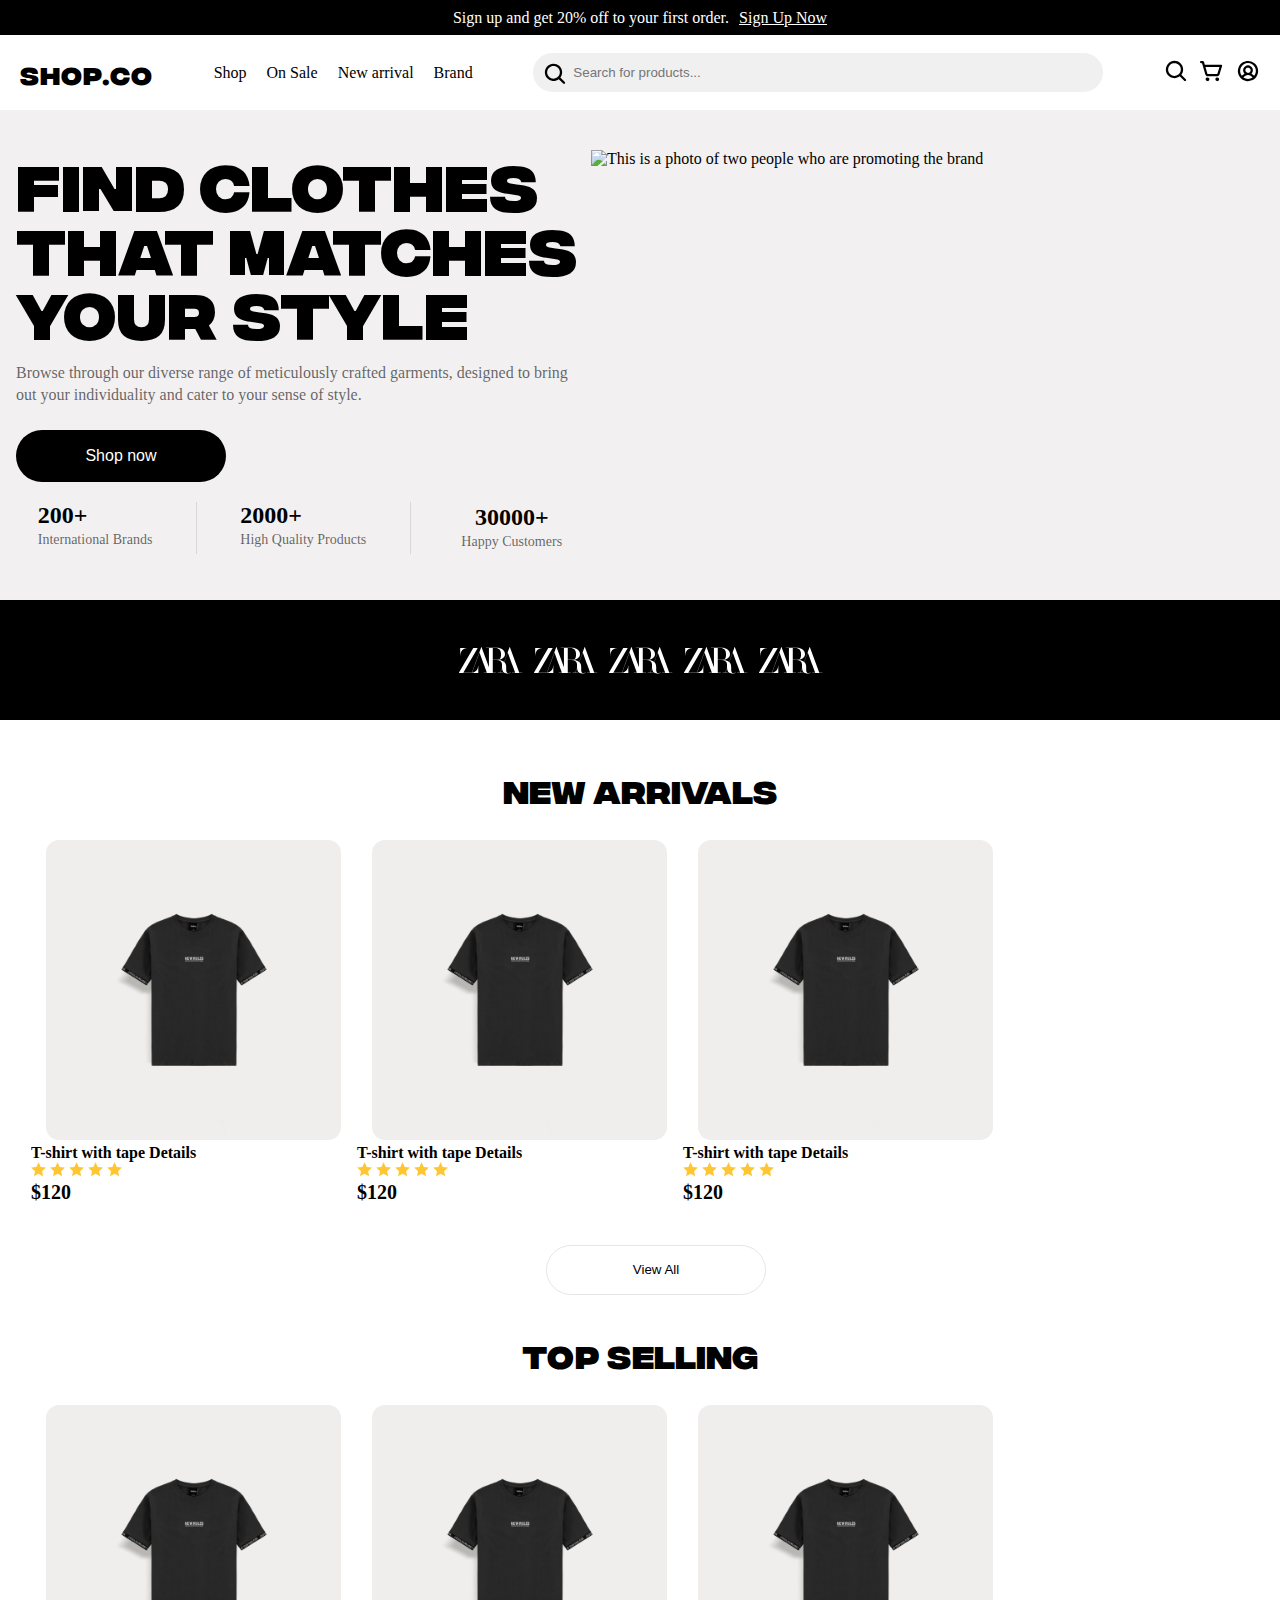
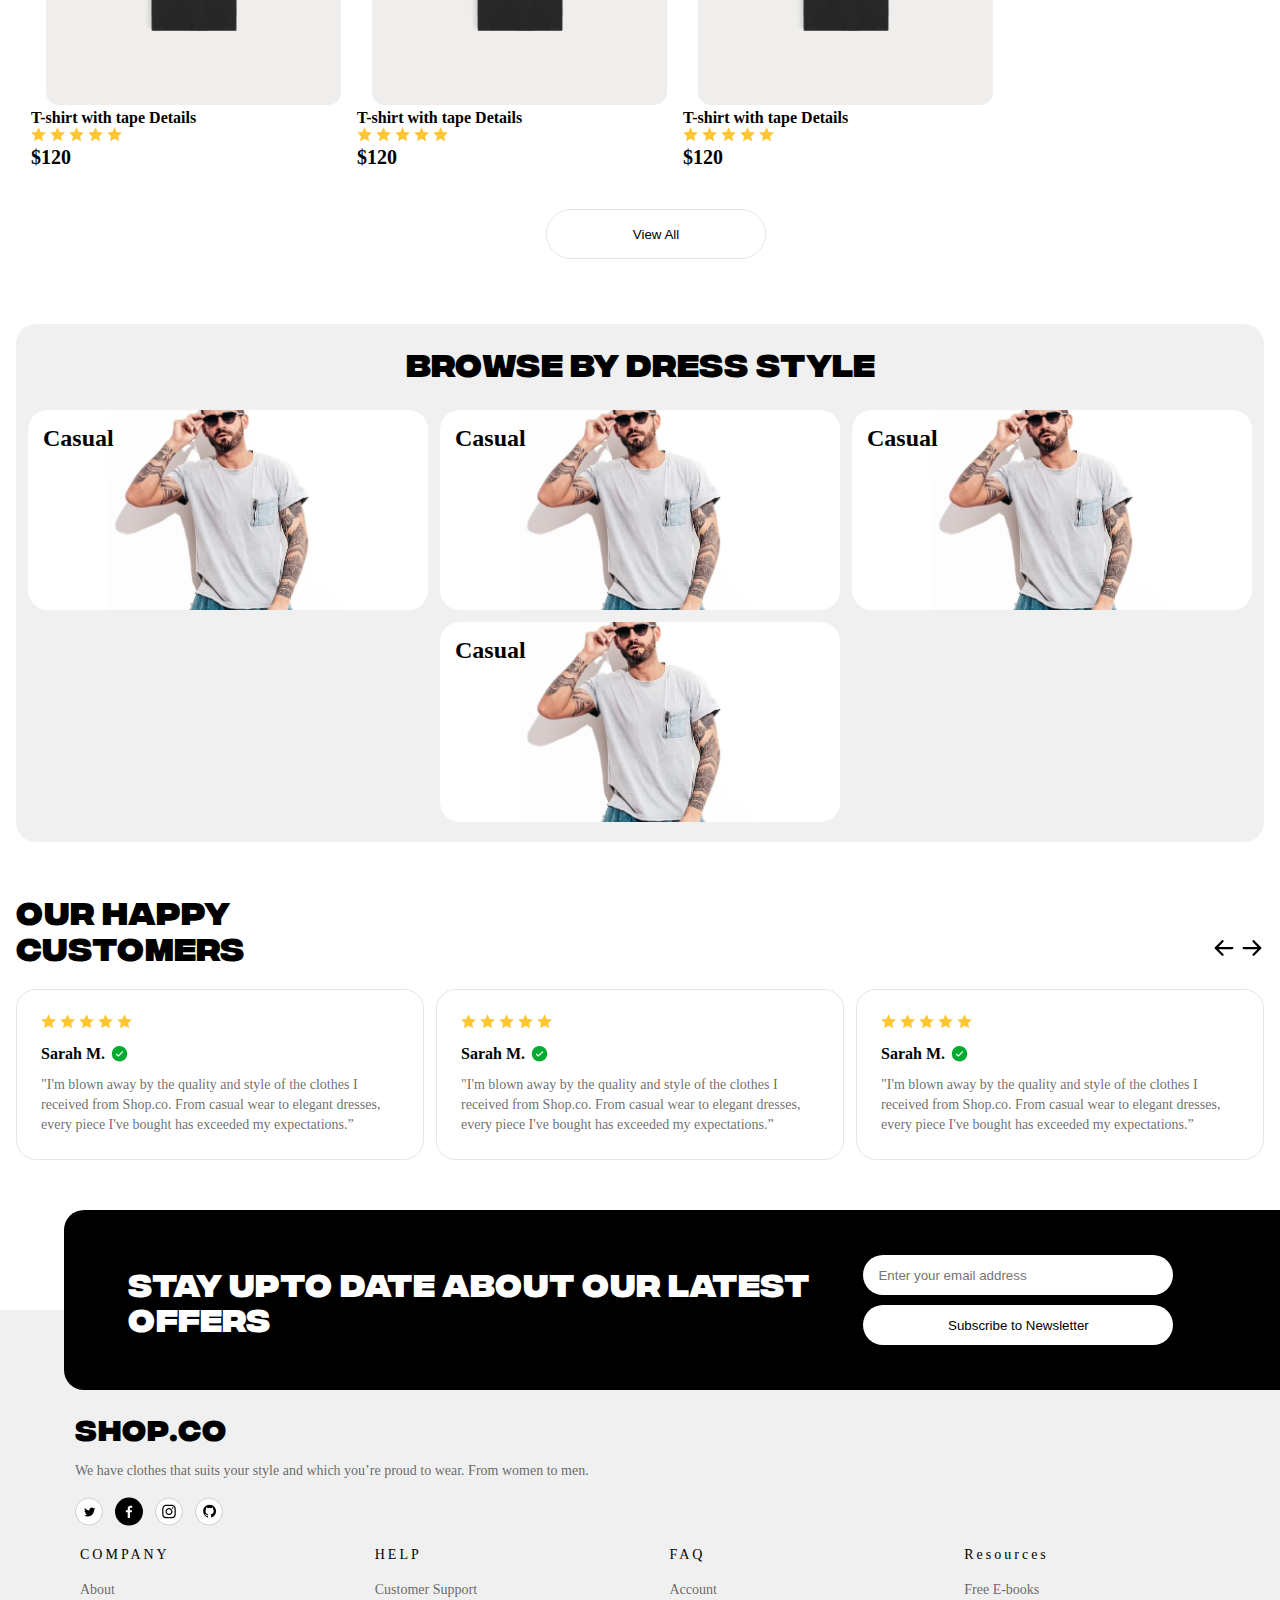
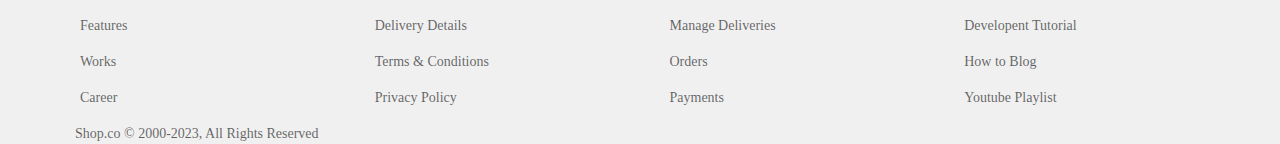
==== commit 5de33e7e: "Added several pages to the site" ====
--- a/e_commerce/index.html
+++ b/e_commerce/index.html
@@ -21,7 +21,7 @@
                 <img class="menu" src="./assets/icons/Frame.svg" alt="">
                 <p class="logo">SHOP.CO</p>
             </div>
-            <div class="page__links">
+            <div class="navbar__links">
                 <ul>
                     <li>
                         <a href="">Shop</a>
@@ -37,16 +37,17 @@
                     </li>
                 </ul>
             </div>
-            <div class="search"><input type="search"></div>
+            <div class="navbar__search">
+                <img class="search__icon" src="./assets/icons/search.svg" alt="">
+                <input class="search" type="search" placeholder="Search for products...">
+            </div>
             <div class="navbar__icons">
-                <div class="search"><img src="./assets/icons/Frame (1).svg" alt=""></div>
-                <div class="cart"><img src="./assets/icons/Frame (2).svg" alt=""></div>
+                <div class="search"><img src="./assets/icons/search.svg" alt=""></div>
+                <div class="cart"><img src="./assets/icons/cart.svg" alt=""></div>
                 <div class="user"><img src="./assets/icons/Frame (3).svg" alt=""></div>
             </div>
-
         </nav>
     </header>
-
     <section class="hero">
         <div class="hero__main">
             <h1 class="hero__heading">FIND CLOTHES THAT MATCHES YOUR STYLE</h1>
@@ -55,20 +56,16 @@
                 out your individuality and cater to your sense of style.</p>
             <button class="hero__button">Shop now</button>
             <div class="hero__numbers">
-                <div class="section-1">
-                    <div class="one">
-                        <span>200+</span>
-                        <p>International Brands</p>
-                    </div>
-                    <div class="line">
-    
-                    </div>
-                    <div class="two">
-                        <span>2000+</span>
-                        <p>High Quality Products</p>
-                    </div>
-                    <!-- <div class="line"> -->
-                </div>
+                <div class="one">
+                    <span>200+</span>
+                    <p>International Brands</p>
+                </div>
+                <div class="line"></div>
+                <div class="two">
+                    <span>2000+</span>
+                    <p>High Quality Products</p>
+                </div>
+                <div class="line none"></div>
                 <div class="three">
                     <span>30000+</span>
                     <p>Happy Customers</p>
@@ -214,8 +211,8 @@
             </div>
         </div>
 
-        <div class="testionial__list">
-            <article class="testimonials__section">
+        <div class="testimonial__list">
+            <article class="testimonial" id="testimonial-1">
                 <div class="stars">
                     <img src="./assets/icons/star1.svg" alt="">
                     <img src="./assets/icons/star1.svg" alt="">
@@ -227,7 +224,7 @@
                 <p>"I'm blown away by the quality and style of the clothes I received from Shop.co. From casual wear to
                     elegant dresses, every piece I've bought has exceeded my expectations.”</p>
             </article>
-            <article class="testimonials__section">
+            <article class="testimonial" id="testimonial-1">
                 <div class="stars">
                     <img src="./assets/icons/star1.svg" alt="">
                     <img src="./assets/icons/star1.svg" alt="">
@@ -239,7 +236,7 @@
                 <p>"I'm blown away by the quality and style of the clothes I received from Shop.co. From casual wear to
                     elegant dresses, every piece I've bought has exceeded my expectations.”</p>
             </article>
-            <article class="testimonials__section">
+            <article class="testimonial" id="testimonial-1">
                 <div class="stars">
                     <img src="./assets/icons/star1.svg" alt="">
                     <img src="./assets/icons/star1.svg" alt="">
@@ -251,28 +248,18 @@
                 <p>"I'm blown away by the quality and style of the clothes I received from Shop.co. From casual wear to
                     elegant dresses, every piece I've bought has exceeded my expectations.”</p>
             </article>
-            <article class="testimonials__section">
-                <div class="stars">
-                    <img src="./assets/icons/star1.svg" alt="">
-                    <img src="./assets/icons/star1.svg" alt="">
-                    <img src="./assets/icons/star1.svg" alt="">
-                    <img src="./assets/icons/star1.svg" alt="">
-                    <img src="./assets/icons/star1.svg" alt="">
-                </div>
-                <p class="name">Sarah M. <img src="./assets/icons/verified.svg" alt=""></p>
-                <p>"I'm blown away by the quality and style of the clothes I received from Shop.co. From casual wear to
-                    elegant dresses, every piece I've bought has exceeded my expectations.”</p>
-            </article>
-        </div>
-        
-    </section>
-
-    <section class="newsletter">
-        <p>STAY UPTO DATE ABOUT OUR LATEST OFFERS</p>
-        <input type="text" placeholder="Enter your email address">
-        <button>Subscribe to Newsletter</button>
-    </section>
+        </div>
+
+    </section>
+
     <footer class="footer">
+        <section class="newsletter">
+            <p>STAY UPTO DATE ABOUT OUR LATEST OFFERS</p>
+            <div>
+                <input type="text" placeholder="Enter your email address">
+                <button>Subscribe to Newsletter</button>
+            </div>
+        </section>
         <h2>SHOP.CO</h2>
         <p>We have clothes that suits your style and which you’re proud to wear. From women to men.</p>
         <ul class="socials">
--- a/e_commerce/style.css
+++ b/e_commerce/style.css
@@ -55,7 +55,11 @@
     font-weight: bold;
 }
 
-.page__links {
+.navbar__search {
+    display: none;
+}
+
+.navbar__links {
     display: none;
 }
 
@@ -97,7 +101,7 @@
 
 .hero__numbers {
     display: flex;
-    justify-content: center;
+    justify-content: space-around;
     flex-wrap: wrap;
     margin-top: 20px;
 }
@@ -114,22 +118,25 @@
     line-height: 22px;
 }
 
-.hero__numbers .section-1 {
-    display: flex;
-    align-items: center;
-    justify-content: space-around;
-    flex-basis: 100%;
-}
-
-.hero__numbers .section-1 .line {
+.hero__numbers .line {
     width: 1px;
     height: 52px;
     background: rgba(0, 0, 0, 0.10);
 }
 
+.hero__numbers .line.none {
+    display: none;
+}
+
 .hero__numbers .three {
-    margin-top: 12px;
-}
+    flex-basis: 50%;
+    margin-top: 10px;
+    display: flex;
+    flex-direction: column;
+    align-items: center;
+    justify-content: center;
+}
+
 
 .hero__image {
     width: 100%;
@@ -300,24 +307,24 @@
     flex-basis: 250px;
 }
 
-.testionial__list {
+.testimonial__list {
+    display: flex;
+    gap: 12px;
     width: 100%;
-    display: flex;
-    flex-direction: row;
-    gap: 12px;
     overflow-x: scroll;
 }
 
-.testimonials__section {
+.testimonial {
+    min-width: 100%;
     display: flex;
     flex-direction: column;
+    gap: 10px;
     padding: 24px;
-    gap: 5px;
     border-radius: 20px;
     border: 1px solid rgba(0, 0, 0, 0.10);
 }
 
-.testimonials__section .name {
+.testimonial .name {
     color: #000;
     font-size: 16px;
     font-style: normal;
@@ -328,13 +335,12 @@
     gap: 5px;
 }
 
-.testimonials__section p {
+.testimonial p {
     color: rgba(0, 0, 0, 0.60);
     font-family: Satoshi;
     font-size: 14px;
     font-weight: 400;
     line-height: 20px;
-
 }
 
 .newsletter {
@@ -348,15 +354,9 @@
     border-radius: 20px;
     background: var(--black);
     margin-inline: auto;
-}
-
-.newsletter p {
-    color: #FFF;
-    font-family: "Integral";
-    font-size: 32px;
-    font-weight: 700;
-    line-height: 35px;
-    text-align: center;
+    position: absolute;
+    top: -150px;
+    left: 15%;
 }
 
 input {
@@ -384,8 +384,17 @@
     position: relative;
     background: #F0F0F0;
     padding: var(--margin);
-    margin-top: 20px;
-    padding-top: 20px;
+    margin-top: 150px;
+    padding-top: 200px;
+}
+
+.footer .newsletter p {
+    color: #FFF;
+    font-family: "Integral";
+    font-size: 32px;
+    font-weight: 700;
+    line-height: 35px;
+    text-align: center;
 }
 
 .footer h2 {
@@ -449,19 +458,35 @@
 
 @media (min-width:768px) {
     .navbar {
-        padding: 20px 100px 25px 100px;
-        flex: 1 0 2 0;
+        padding: 20px 100px 25px 100px 0 2 0;
     }
 
     .menu {
         display: none;
     }
 
-    .page__links {
+    .navbar__search {
         display: block;
-    }
-
-    .page__links ul {
+        position: relative;
+    }
+
+    .navbar__search .search {
+        padding-left: 40px;
+    }
+
+    .search__icon {
+        position: absolute;
+        top: 10px;
+        left: 10px;
+        transform: translateY(-5%);
+        fill: red;
+    }
+
+    .navbar__links {
+        display: block;
+    }
+
+    .navbar__links ul {
         display: flex;
         gap: 20px;
     }
@@ -473,7 +498,7 @@
         background: #F0F0F0;
     }
 
-    .page__links a {
+    .navbar__links a {
         color: #000;
     }
 
@@ -501,7 +526,6 @@
         font-style: normal;
         font-weight: 700;
         line-height: 64px;
-        /* 100% */
     }
 
     .hero__content {
@@ -511,7 +535,6 @@
         font-style: normal;
         font-weight: 400;
         line-height: 22px;
-        /* 137.5% */
     }
 
     .hero__button {
@@ -522,34 +545,19 @@
 
     .hero__numbers {
         display: flex;
-        width: 100%;
+        justify-content: space-around;
         flex-wrap: nowrap;
         margin-top: 20px;
     }
 
-    .hero__numbers div span {
-        font-size: 24px;
-        font-style: normal;
-        font-weight: 700;
-        line-height: normal;
-    }
-
-    .hero__numbers div p {
-        color: rgba(0, 0, 0, 0.60);
-        font-size: 14px;
-        font-style: normal;
-        font-weight: 400;
-        line-height: 22px;
-    }
-
-    .hero__numbers .section-1 .line {
-        width: 1px;
-        height: 52px;
-        background: rgba(0, 0, 0, 0.10);
+    .hero__numbers .line.none {
+        display: block;
     }
 
     .hero__numbers .three {
-        margin-top: 12px;
+        margin-top: 0px;
+        display: flex;
+        flex-basis: 20%;
     }
 
     .hero__image {
@@ -665,169 +673,48 @@
         z-index: 10;
     }
 
-    .testimonials {
-        margin: var(--margin);
-        padding: 50px 0px;
-    }
-
-    .testimonials .header {
-        display: flex;
-        justify-content: space-between;
-        gap: 10px;
-        margin-bottom: 25px;
-    }
-
-    .testimonials .header .arrows {
-        align-self: last baseline;
-    }
-
-    .testimonials h2 {
-        color: #000;
-        font-family: "Integral";
-        font-size: 32px;
-        font-style: normal;
-        font-weight: 700;
-        line-height: 36px;
-        flex-basis: 250px;
-    }
-
-    .testimonials__section {
-        display: flex;
-        width: 400px;
-        height: 240px;
-        padding: 28px 32px;
-        align-items: flex-start;
-        align-content: flex-start;
-        gap: 24px 342px;
-        flex-shrink: 0;
-        flex-wrap: wrap;
-    }
-
-    .testimonials__section .name {
-        color: #000;
-        font-size: 16px;
-        font-style: normal;
-        font-weight: 700;
-        line-height: 22px;
-        display: flex;
-        align-items: center;
-        gap: 5px;
-    }
-
-    .testimonials__section p {
-        color: rgba(0, 0, 0, 0.60);
-        font-family: Satoshi;
-        font-size: 14px;
-        font-weight: 400;
-        line-height: 20px;
-
+    .testimonial {
+        min-width: 0;
     }
 
     .newsletter {
         display: flex;
-        justify-content: center;
+        flex-direction: row;
+        height: 180px;
+        position: absolute;
+        top: -100px;
+        left: 5%;
+        width: 1400px;
+        padding: 36px 64px;
+        justify-content: space-between;
         align-items: center;
-        flex-direction: column;
-        width: 360px;
-        height: 300px;
-        gap: 20px;
-        border-radius: 20px;
-        background: var(--black);
-        margin-inline: auto;
-    }
-
-    .newsletter p {
-        color: #FFF;
-        font-family: "Integral";
-        font-size: 32px;
-        font-weight: 700;
-        line-height: 35px;
-        text-align: center;
-    }
-
-    input {
-        outline: none;
-        border: none;
-    }
-
-    .newsletter input {
-        width: 310px;
-        height: 40px;
-        padding: 10px 15px;
-        border-radius: 60px;
-        background: #FFF;
-    }
-
-    .newsletter button {
-        width: 310px;
-        height: 40px;
-        padding: 10px 15px;
-        border-radius: 60px;
-        background: #FFF;
+    }
+
+    .newsletter div button {
+        margin-top: 10px;
     }
 
     .footer {
         position: relative;
         background: #F0F0F0;
         padding: var(--margin);
-        margin-top: 20px;
-        padding-top: 20px;
-    }
-
-    .footer h2 {
-        color: #000;
-        font-family: "Integral";
-        font-size: 28.847px;
-        font-style: normal;
-        font-weight: 700;
-        line-height: normal;
-        margin-bottom: 16px;
-    }
-
-    .footer p {
-        color: rgba(0, 0, 0, 0.60);
-        font-family: Satoshi;
-        font-size: 14px;
-        font-style: normal;
-        font-weight: 400;
-        line-height: 20px;
-        /* 142.857% */
-    }
-
-    .footer a {
-        color: rgba(0, 0, 0, 0.60);
-        font-family: Satoshi;
-        font-size: 14px;
-        font-style: normal;
-        font-weight: 400;
-        line-height: 20px;
-        /* 142.857% */
-    }
-
+        margin-top: 100px;
+        padding-top: 100px;
+        padding-left: 75px;
+    }
+
+    .footer .newsletter p {
+        text-align: left;
+    }
     .footer .socials {
         margin-top: 16px;
 
-    }
-
-    .footer__links p {
-        color: #000;
-        font-family: Satoshi;
-        font-size: 14px;
-        font-style: normal;
-        font-weight: 500;
-        line-height: 18px;
-        letter-spacing: 3px;
-        margin-bottom: 16px;
-    }
-
-    .footer__links li {
-        margin-bottom: 16px;
     }
 
     .footer .footer__items {
         display: flex;
         padding-inline: 5px;
-        flex-wrap: wrap;
+        flex-wrap: nowrap;
         margin-top: 16px;
     }
 
